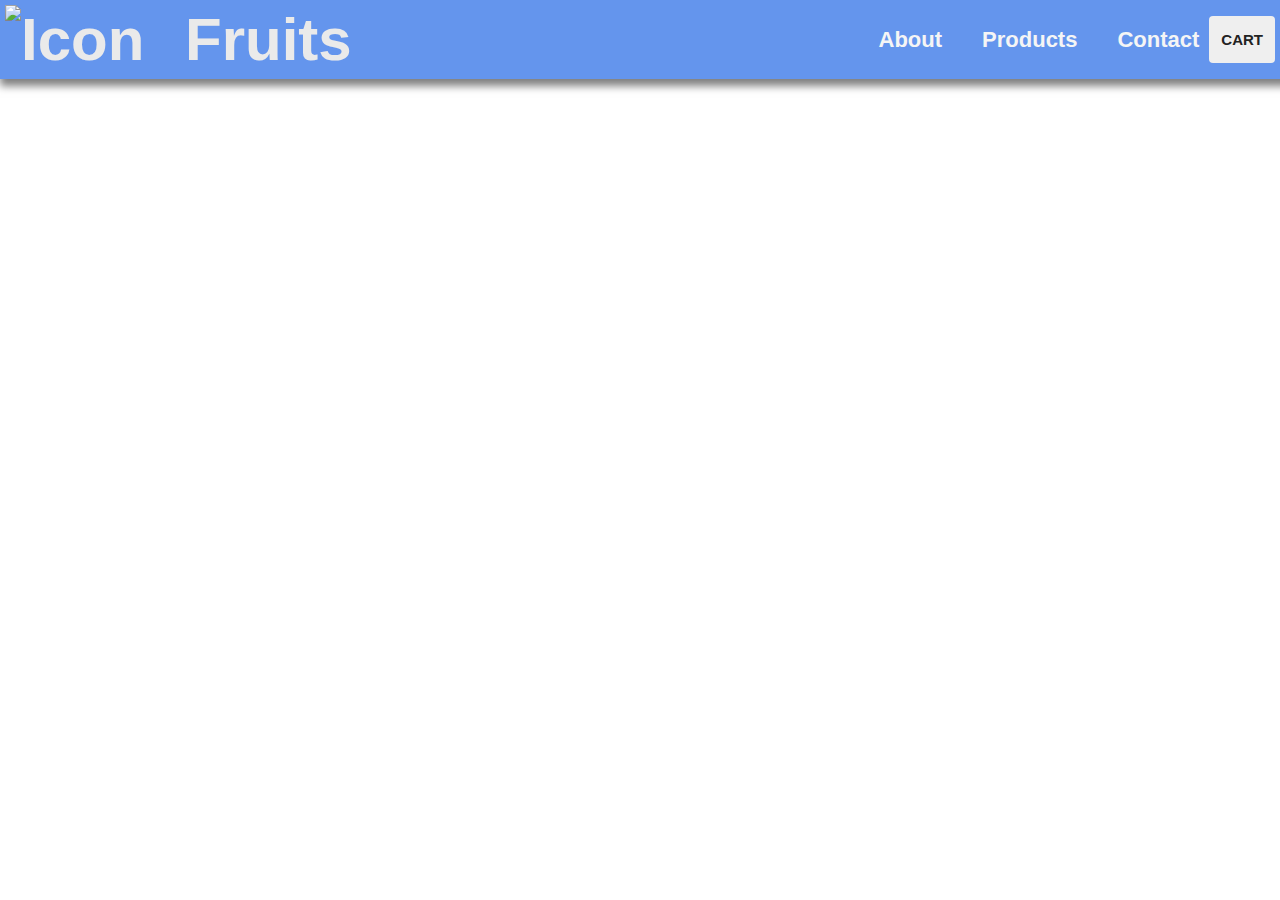
==== Sesi3/index.html @ 77157db3 "sesi3" ====
<!DOCTYPE html>
<html lang="en">
  <head>
    <meta charset="UTF-8" />
    <meta http-equiv="X-UA-Compatible" content="IE=edge" />
    <meta name="viewport" content="width=device-width, initial-scale=1.0" />
    <link rel="stylesheet" href="style.css" />
    <title>Web Buah-Buahan</title>
  </head>
  <body>
    <!-- navbar -->
    <section>
      <div class="navbar">
        <div class="text-icon">
          <a href=""><img src="assets/images/icon.png" alt="Icon" class="icon" />Fruits</a>
        </div>
        <div class="list-navbar">
          <ul>
            <li>
              <a href="">About</a>
            </li>
            <li>
              <a href="">Products</a>
            </li>
            <li>
              <a href="">Contact</a>
            </li>
          </ul>
          <button>CART</button>
        </div>
      </div>
    </section>
  </body>
</html>
---- Sesi3/style.css ----
*,
html,
body {
  padding: 0%;
  margin: 0%;
  font-family: Arial, Helvetica, sans-serif;
}

:root {
  --hover-color: orange;
  --hover-button: #224;
}

.navbar {
  background-color: cornflowerblue;
  display: flex;
  flex-wrap: wrap;
  justify-content: space-between;
  align-items: center;
  box-shadow: 5px 2px 8px 5px rgba(0, 0, 0, 0.5);
}

.text-icon > a {
  width: 50vh;
  display: flex;
  align-items: center;
  color: #eaeaea;
  font-size: 60px;
  font-weight: bold;
  text-decoration: none;
  padding: 5px;
}

.icon {
  height: 40%;
  width: 40%;
}

.list-navbar {
  display: flex;
  justify-content: center;
  align-items: center;
}

.list-navbar > ul {
  display: flex;
  justify-content: start;
  gap: 40px;
  height: 100%;
  display: flex;
  align-items: center;
  list-style-type: none;
}

.list-navbar > ul > li > a {
  text-decoration: none;
  color: whitesmoke;
  font-size: 22px;
  font-weight: bold;
}

.list-navbar > ul > li > a:hover {
  color: var(--hover-color);
  transition: all 0.3s ease-in-out;
  -webkit-transition: all 0.3s ease-in-out;
  -moz-transition: all 0.3s ease-in-out;
  -ms-transition: all 0.3s ease-in-out;
  -o-transition: all 0.3s ease-in-out;
}

.list-navbar > button {
  border: none;
  color: #222;
  font-size: 15px;
  font-weight: bolder;
  padding: 15px 12px;
  margin-right: 5px;
  margin-left: 10px;
  cursor: pointer;
  border-radius: 4px;
  -webkit-border-radius: 4px;
  -moz-border-radius: 4px;
  -ms-border-radius: 4px;
  -o-border-radius: 4px;
}

.list-navbar > button:hover {
  color: #f7f7f7;
  background-color: var(--hover-button);
  transition: all 0.5s ease-in-out;
  -webkit-transition: all 0.5s ease-in-out;
  -moz-transition: all 0.5s ease-in-out;
  -ms-transition: all 0.5s ease-in-out;
  -o-transition: all 0.5s ease-in-out;
}

@media screen and (min-width: 576px) and (max-width: 1000px) {
  .text-icon > a {
    width: 28vh;
  }
}

@media screen and (max-width: 575px) {
  .list-navbar {
    width: 65vh;
    padding: 0 12px;
  }
  .list-navbar > button {
    display: none;
  }
}
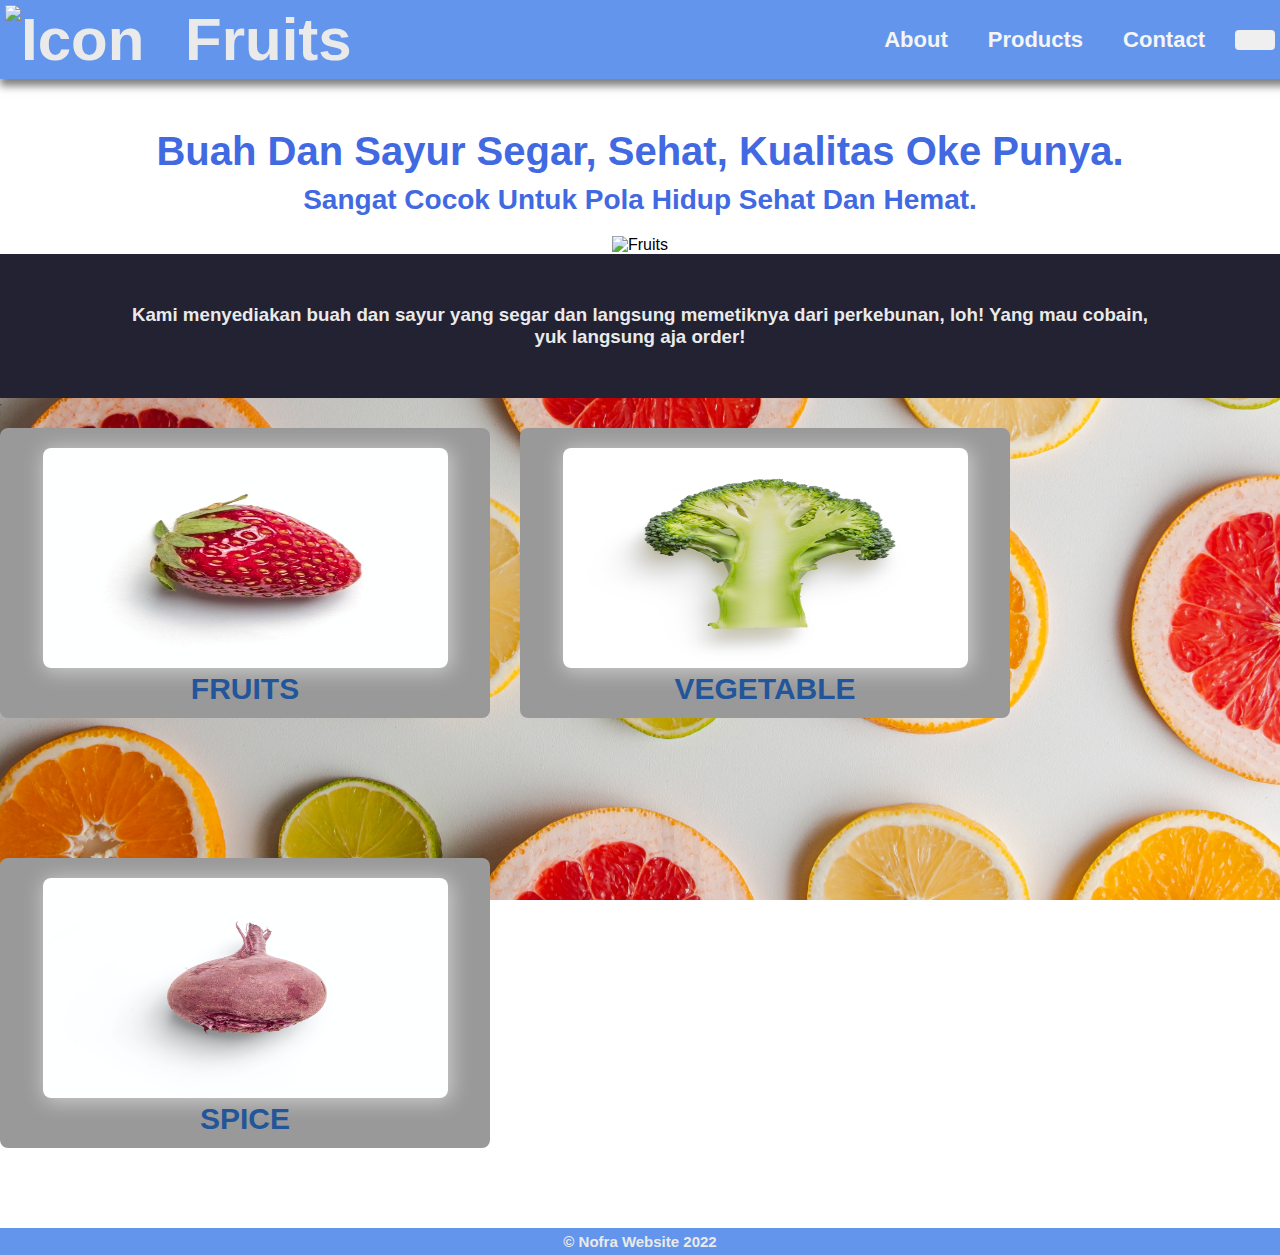
==== commit b2d1f22f: "sesi4" ====
--- a/Sesi3/index.html
+++ b/Sesi3/index.html
@@ -5,6 +5,13 @@
     <meta http-equiv="X-UA-Compatible" content="IE=edge" />
     <meta name="viewport" content="width=device-width, initial-scale=1.0" />
     <link rel="stylesheet" href="style.css" />
+    <link
+      rel="stylesheet"
+      href="https://cdnjs.cloudflare.com/ajax/libs/font-awesome/6.2.0/css/all.css"
+      integrity="sha512-HHsOC+h3najWR7OKiGZtfhFIEzg5VRIPde0kB0bG2QRidTQqf+sbfcxCTB16AcFB93xMjnBIKE29/MjdzXE+qw=="
+      crossorigin="anonymous"
+      referrerpolicy="no-referrer"
+    />
     <title>Web Buah-Buahan</title>
   </head>
   <body>
@@ -26,8 +33,54 @@
               <a href="">Contact</a>
             </li>
           </ul>
-          <button>CART</button>
+          <button><i class="fa-solid fa-cart-shopping"></i></button>
         </div>
+      </div>
+    </section>
+
+    <!-- content -->
+    <section>
+      <div id="image">
+        <h1 class="text-heading">buah dan sayur segar, sehat, kualitas oke punya.</h1>
+        <h3 class="text-heading">sangat cocok untuk pola hidup sehat dan hemat.</h3>
+        <img src="assets/images/image.jpg" alt="Fruits" />
+      </div>
+
+      <div>
+        <h3 class="text-content">
+          Kami menyediakan buah dan sayur yang segar dan langsung memetiknya dari perkebunan, loh! Yang mau cobain,<br />
+          yuk langsung aja order!
+        </h3>
+      </div>
+
+      <div class="card">
+        <div>
+          <a href="" class="card-content">
+            <div>
+              <img src="assets/images/fruit.jpg" alt="fruits" />
+              <p>fruits</p>
+            </div>
+          </a>
+          <a href="" class="card-content">
+            <div>
+              <img src="assets/images/vegetable.jpg" alt="vegetable" />
+              <p>vegetable</p>
+            </div>
+          </a>
+          <a href="" class="card-content">
+            <div>
+              <img src="assets/images/spice.jpg" alt="spice" />
+              <p>spice</p>
+            </div>
+          </a>
+        </div>
+      </div>
+    </section>
+
+    <!-- footer -->
+    <section class="mBottom">
+      <div>
+        <p class="footer">&copy; Nofra Website 2022</p>
       </div>
     </section>
   </body>
--- a/Sesi3/style.css
+++ b/Sesi3/style.css
@@ -40,6 +40,7 @@
   display: flex;
   justify-content: center;
   align-items: center;
+  gap: 20px;
 }
 
 .list-navbar > ul {
@@ -71,9 +72,9 @@
 .list-navbar > button {
   border: none;
   color: #222;
-  font-size: 15px;
+  font-size: 25px;
   font-weight: bolder;
-  padding: 15px 12px;
+  padding: 10px 20px;
   margin-right: 5px;
   margin-left: 10px;
   cursor: pointer;
@@ -94,9 +95,163 @@
   -o-transition: all 0.5s ease-in-out;
 }
 
+#image {
+  padding-top: 50px;
+  text-align: center;
+}
+
+#image > h1 {
+  font-size: 40px;
+  margin-bottom: 10px;
+}
+
+#image > h3 {
+  font-size: 28px;
+}
+
+#image > img {
+  padding-top: 20px;
+  height: 85vh;
+  width: 80%;
+}
+
+.text-heading {
+  text-transform: capitalize;
+  color: royalblue;
+}
+
+.text-content {
+  background-color: #223;
+  color: #eaeaea;
+  width: 100%;
+  text-align: center;
+  padding: 50px 0;
+}
+
+.card {
+  background-image: url(assets/images/background.jpg);
+  background-size: cover;
+  background-attachment: fixed;
+  background-position: center;
+  display: flex;
+  justify-content: center;
+  align-items: center;
+}
+
+.card > div {
+  display: flex;
+  gap: 30px;
+  flex-wrap: wrap;
+}
+
+.card-content {
+  text-decoration: none;
+  margin-top: 30px;
+  margin-bottom: 80px;
+}
+
+.card-content > div {
+  background-color: #999;
+  width: 50vh;
+  height: 250px;
+  padding: 20px;
+  text-align: center;
+  border-radius: 8px;
+  -webkit-border-radius: 8px;
+  -moz-border-radius: 8px;
+  -ms-border-radius: 8px;
+  -o-border-radius: 8px;
+}
+
+.card-content > div:hover {
+  background-color: #888;
+  transition: all 0.2s ease-in-out;
+  -webkit-transition: all 0.2s ease-in-out;
+  -moz-transition: all 0.2s ease-in-out;
+  -ms-transition: all 0.2s ease-in-out;
+  -o-transition: all 0.2s ease-in-out;
+}
+
+.card-content > div > img {
+  width: 90%;
+  height: 220px;
+  box-shadow: 2px 2px 20px 2px rgba(255, 255, 255, 0.5);
+  border-radius: 8px;
+  -webkit-border-radius: 8px;
+  -moz-border-radius: 8px;
+  -ms-border-radius: 8px;
+  -o-border-radius: 8px;
+}
+
+.card-content > div > p {
+  font-family: "Segoe UI", Tahoma, Geneva, Verdana, sans-serif;
+  color: #259;
+  font-size: 30px;
+  font-weight: 800;
+  text-transform: uppercase;
+}
+
+.footer {
+  font-size: 15px;
+  font-weight: bolder;
+  color: #eaeaea;
+  background-color: cornflowerblue;
+  padding: 5px;
+  text-align: center;
+}
+
 @media screen and (min-width: 576px) and (max-width: 1000px) {
   .text-icon > a {
     width: 28vh;
+  }
+  .text-heading {
+    padding: 5px 2px;
+  }
+  #image > img {
+    width: 90%;
+    height: 40%;
+  }
+  .text-content {
+    font-size: 25px;
+  }
+  .card > div {
+    background-color: #eaeaea;
+    opacity: 90%;
+    width: 100%;
+    display: flex;
+    align-items: center;
+    flex-direction: column;
+    gap: 0;
+  }
+  .card-content {
+    margin: 0%;
+    width: 100%;
+  }
+  .card-content > div {
+    width: 100%;
+    height: 400px;
+    padding: 0%;
+    background-color: silver;
+    display: flex;
+    flex-direction: column-reverse;
+    justify-content: center;
+    align-items: center;
+    gap: 5px;
+  }
+  .card-content > div:hover {
+    background-color: #999;
+    transition: all 0.2s ease-in-out;
+    -webkit-transition: all 0.2s ease-in-out;
+    -moz-transition: all 0.2s ease-in-out;
+    -ms-transition: all 0.2s ease-in-out;
+    -o-transition: all 0.2s ease-in-out;
+  }
+  .card-content > div > img {
+    width: 100%;
+    height: 350px;
+  }
+  .card-content > div > p {
+    font-size: 50px;
   }
 }
 
@@ -106,6 +261,69 @@
     padding: 0 12px;
   }
   .list-navbar > button {
-    display: none;
-  }
-}
+    width: 100%;
+    padding: 10px;
+    background-color: #eaeaea;
+    position: fixed;
+    bottom: 0;
+    box-shadow: 0px 1px 15px 0px rgba(0, 0, 0, 0.75) inset;
+    -webkit-box-shadow: 0px 2px 15px 0px rgba(0, 0, 0, 0.75) inset;
+    -moz-box-shadow: 0px 2px 15px 0px rgba(0, 0, 0, 0.75) inset;
+  }
+  #image {
+    padding-top: 10px;
+  }
+  #image > h1 {
+    font-size: 24px;
+  }
+
+  #image > h3 {
+    font-size: 18px;
+  }
+  #image > img {
+    height: 20%;
+    width: 100%;
+  }
+  .card > div {
+    background-color: #eaeaea;
+    opacity: 100%;
+    width: 100%;
+    display: flex;
+    align-items: center;
+    flex-direction: column;
+    gap: 0;
+  }
+  .card-content {
+    margin: 0%;
+    width: 100%;
+  }
+  .card-content > div {
+    width: 100%;
+    height: 300px;
+    padding: 0%;
+    background-color: silver;
+    display: flex;
+    flex-direction: column-reverse;
+    justify-content: center;
+    align-items: center;
+    gap: 5px;
+  }
+  .card-content > div:hover {
+    background-color: #999;
+    transition: none;
+    -webkit-transition: none;
+    -moz-transition: none;
+    -ms-transition: none;
+    -o-transition: none;
+  }
+  .card-content > div > img {
+    width: 100%;
+    height: 250px;
+  }
+  .card-content > div > p {
+    font-size: 40px;
+  }
+  .mBottom {
+    margin-bottom: 50px;
+  }
+}
